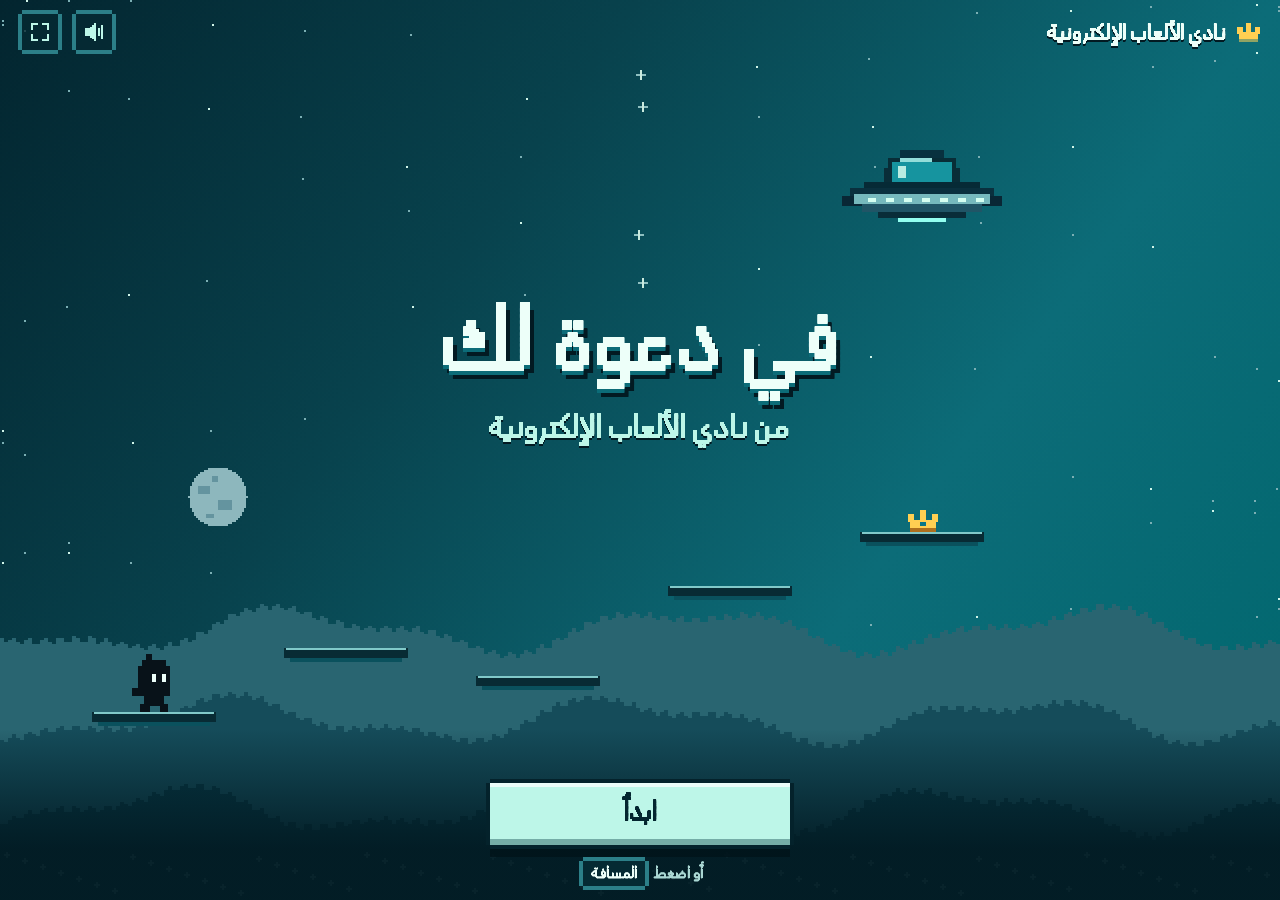
==== index.html @ 5948cf0d "Add interactive workshop invitation site Pixel-art invitation for the gaming club workshop: jump gam" ====
<!doctype html>
<html lang="ar" dir="rtl">
<head>
  <meta charset="utf-8">
  <meta name="viewport" content="width=device-width, initial-scale=1, viewport-fit=cover">
  <title>نادي الألعاب الإلكترونية | من لاعب إلى صانع ألعاب</title>
  <meta name="description" content="دعوة من نادي الألعاب الإلكترونية لورشة «من لاعب إلى صانع ألعاب»: الأحد ٢٩ نوفمبر، ١١ ص – ٤ م، مسرح وادي مكة.">
  <meta name="theme-color" content="#03252f">

  <!-- معاينة الرابط عند مشاركته (واتساب، تويتر...) -->
  <meta property="og:type" content="website">
  <meta property="og:locale" content="ar_SA">
  <meta property="og:site_name" content="نادي الألعاب الإلكترونية">
  <meta property="og:title" content="في دعوة لك من نادي الألعاب الإلكترونية">
  <meta property="og:description" content="ورشة «من لاعب إلى صانع ألعاب» · الأحد ٢٩ نوفمبر · ١١ ص – ٤ م · مسرح وادي مكة">
  <!-- بعد النشر أضف صورة المعاينة برابط كامل، مثال:
       <meta property="og:image" content="https://example.com/preview.png"> -->

  <link rel="icon" href="favicon.svg" type="image/svg+xml">
  <link rel="preconnect" href="https://fonts.googleapis.com">
  <link rel="preconnect" href="https://fonts.gstatic.com" crossorigin>
  <link rel="stylesheet" href="https://fonts.googleapis.com/css2?family=Handjet:wght@500;700&family=IBM+Plex+Sans+Arabic:wght@400&display=swap">
  <link rel="stylesheet" href="style.css">
  <script defer src="game.js"></script>
</head>
<body>
  <!-- أيقونات البكسل المشتركة -->
  <svg width="0" height="0" style="position:absolute" aria-hidden="true" focusable="false">
    <defs>
      <symbol id="i-crown" viewBox="0 0 16 16"><path d="M2 5h3v4H2zM7 3h3v6H7zM12 5h3v4h-3zM3 8h11v4H3z"/><path d="M3 12h11v2H3z" opacity=".55"/></symbol>
      <symbol id="i-date" viewBox="0 0 12 12"><path fill-rule="evenodd" d="M1 2h10v9H1zM2 5h8v5H2zM3 6h2v1H3zM6 6h2v1H6zM3 8h2v1H3zM6 8h2v1H6zM3 0h1v2H3zM8 0h1v2H8z"/></symbol>
      <symbol id="i-time" viewBox="0 0 12 12"><path fill-rule="evenodd" d="M4 1h4v1h2v2h1v4h-1v2H8v1H4v-1H2V8H1V4h1V2h2zM6 3h1v3h2v1H6z"/></symbol>
      <symbol id="i-place" viewBox="0 0 12 12"><path fill-rule="evenodd" d="M4 0h4v1h1v1h1v4H9v2H8v2H7v2H5v-2H4V8H3V6H2V2h1V1h1zM5 3h2v2H5z"/></symbol>
      <symbol id="i-check" viewBox="0 0 12 12"><path d="M1 6h2v2H1zM3 8h2v2H3zM5 6h2v2H5zM7 4h2v2H7zM9 2h2v2H9z"/></symbol>
      <symbol id="i-up" viewBox="0 0 12 12"><path d="M5 1h2v1h1v1h1v1h1v2H8v5H4V6H2V4h1V3h1V2h1z"/></symbol>
    </defs>
  </svg>

  <header id="header">
    <strong class="brand">
      <svg class="ico" aria-hidden="true"><use href="#i-crown"/></svg>
      نادي الألعاب الإلكترونية
    </strong>
    <div class="tools">
      <button id="mute" class="tool" type="button" aria-pressed="false" aria-label="كتم الصوت">
        <svg class="ico" viewBox="0 0 12 12" aria-hidden="true">
          <path d="M1 4h3v4H1zM4 3h1v6H4zM5 2h1v8H5zM6 1h1v10H6z"/>
          <path class="waves" d="M8 4h1v4H8zM10 2h1v8h-1z"/>
          <path class="cross" d="M8 4h1v1H8zM10 4h1v1h-1zM9 5h1v2H9zM8 7h1v1H8zM10 7h1v1h-1z"/>
        </svg>
      </button>
      <button id="fullscreen" class="tool" type="button" aria-pressed="false" aria-label="ملء الشاشة" hidden>
        <svg class="ico" viewBox="0 0 12 12" aria-hidden="true">
          <path d="M1 1h4v1H2v3H1zM7 1h4v4h-1V2H7zM1 7h1v3h3v1H1zM10 7h1v4H7v-1h3z"/>
        </svg>
      </button>
    </div>
  </header>

  <main>
    <section class="sky" id="sky" data-phase="start" aria-label="دعوة نادي الألعاب الإلكترونية">
      <canvas id="space" role="img" aria-label="شخصية بكسل سوداء تقفز على منصات نحو تاج، وفوقها مركبة فضائية"></canvas>

      <!-- شاشة البداية -->
      <div class="title" id="title">
        <p class="tag" data-guest="إلى {name}" data-guest-only></p>
        <h1 id="heading">في دعوة لك</h1>
        <p class="sub">من نادي الألعاب الإلكترونية</p>
      </div>

      <!-- منصة التحكم: نفس مكان الزر في البداية وأثناء القفز -->
      <div class="dock" id="dock">
        <p class="progress">
          <span class="pips" id="pips" aria-hidden="true"></span>
          <span id="hint" role="status"></span>
        </p>
        <button id="action" class="btn" type="button">
          <span id="actionLabel">ابدأ</span>
          <svg class="ico" aria-hidden="true"><use href="#i-up"/></svg>
        </button>
        <p class="keys">أو اضغط <kbd>المسافة</kbd></p>
      </div>

      <!-- الدعوة -->
      <div class="screen pending" id="transmission">
        <div class="inner">
          <div class="porthole" aria-hidden="true"></div>
          <div class="copy" id="message">
            <p class="kicker"><i class="dot"></i><span>إشارة واردة من <span data-event="host"></span></span></p>
            <h2>خطفناك<span id="who" data-guest=" يا {name}"></span>!</h2>
            <p class="lead">
              مهمتك الجاية: اصنع لعبتك في ٦٠ دقيقة<br>
              في <span data-event="title"></span>.
            </p>
            <ul class="facts">
              <li>
                <svg class="ico" aria-hidden="true"><use href="#i-date"/></svg>
                <strong data-event="date"></strong>
                <span data-event="day"></span>
              </li>
              <li>
                <svg class="ico" aria-hidden="true"><use href="#i-time"/></svg>
                <strong data-event="time"></strong>
                <span>الوقت</span>
              </li>
              <li>
                <svg class="ico" aria-hidden="true"><use href="#i-place"/></svg>
                <strong data-event="place"></strong>
                <span>المكان</span>
              </li>
            </ul>
            <button id="accept" class="btn btn-gold" type="button">أقبل الدعوة</button>
            <button id="replay" class="link" type="button">إعادة العرض</button>
          </div>
        </div>
      </div>

      <!-- تأكيد الحضور -->
      <div class="screen pending" id="confirmed">
        <div class="inner">
          <div class="porthole" aria-hidden="true"></div>
          <div class="copy">
            <h2 id="confirmTitle" tabindex="-1">
              <span class="stamp"><svg class="ico" aria-hidden="true"><use href="#i-check"/></svg></span>
              تم تأكيد حضورك
            </h2>
            <p class="lead">نشوفك<span data-guest=" يا {name}"></span> في الورشة!<span id="registerNote" hidden> باقي خطوة واحدة: سجّل بياناتك في النموذج.</span></p>

            <article class="ticket" aria-label="بطاقة الدعوة">
              <div class="ticket-head">
                <svg class="ico" aria-hidden="true"><use href="#i-crown"/></svg>
                <div>
                  <small>بطاقة دعوة</small>
                  <strong data-event="title"></strong>
                </div>
              </div>
              <dl>
                <div data-guest-only><dt>الضيف</dt><dd data-guest="{name}"></dd></div>
                <div><dt>المكان</dt><dd data-event="place"></dd></div>
                <div><dt>التاريخ</dt><dd data-event="fullDate"></dd></div>
                <div><dt>الوقت</dt><dd data-event="time"></dd></div>
              </dl>
              <div class="ticket-stub">
                <span data-event="host"></span>
                <i aria-hidden="true"></i>
              </div>
            </article>

            <div class="actions">
              <div class="buttons">
                <a id="register" class="btn btn-gold" target="_blank" rel="noopener" hidden>سجّل في الورشة</a>
                <button id="calendar" class="btn" type="button">
                  <svg class="ico" aria-hidden="true"><use href="#i-date"/></svg>
                  أضف إلى التقويم
                </button>
              </div>
              <p class="links">
                <a id="gcal" class="link" target="_blank" rel="noopener">تقويم Google</a>
                <a id="map" class="link" target="_blank" rel="noopener" hidden>الموقع على الخريطة</a>
                <button id="back" class="link" type="button">رجوع للدعوة</button>
              </p>
            </div>
          </div>
        </div>
      </div>

      <p id="announce" class="sr-only" role="status"></p>
    </section>
  </main>
</body>
</html>
---- style.css ----
/* ===== المتغيرات ===== */
:root {
  --ink: #03252f;         /* نص داكن وإطارات الأزرار */
  --night: #021a22;
  --deep: #052a33;        /* خلفية البطاقات الداكنة */
  --line: #2c7f88;        /* إطارات هادئة */
  --mint: #bdf6e8;
  --mint-shade: #75ada7;
  --foam: #edfff9;        /* نص فاتح */
  --mute: #a9d6d2;        /* نص ثانوي */
  --gold: #ffcf52;
  --gold-shade: #c98a1e;
  --px: 4px;              /* وحدة البكسل للإطارات والظلال */
  --header-h: 64px;
  --display: "Handjet", Tahoma, Arial, sans-serif;
  --body: "IBM Plex Sans Arabic", Tahoma, Arial, sans-serif;
}

/* ===== الأساس ===== */
*, *::before, *::after { box-sizing: border-box; }
[hidden] { display: none !important; }

html { -webkit-text-size-adjust: 100%; text-size-adjust: 100%; }
body {
  margin: 0;
  min-height: 100vh;
  min-height: 100svh;
  background: linear-gradient(145deg, #03252f, #08424d 45%, #0c6c78 82%, #00676e);
  color: var(--foam);
  font: 16px/1.5 var(--body);
}

button { font: inherit; color: inherit; background: none; border: 0; border-radius: 0; padding: 0; cursor: pointer; }
a { color: inherit; }
:focus-visible { outline: 3px solid #fff; outline-offset: calc(var(--px) + 3px); }

.ico { display: block; width: 1em; height: 1em; fill: currentColor; shape-rendering: crispEdges; flex: none; }

.sr-only {
  position: absolute;
  width: 1px;
  height: 1px;
  margin: -1px;
  overflow: hidden;
  clip-path: inset(50%);
  white-space: nowrap;
}

/* إطار بكسل بزوايا مقصوصة: يُرسم بالظلال فلا يأخذ مساحة، لذلك لكل عنصر هامش ‎--px. */
.btn, .tool, .tag, .facts li, .ticket, .stamp, kbd {
  --frame-shadow:
    0 calc(-1 * var(--px)) 0 var(--frame),
    0 var(--px) 0 var(--frame),
    calc(-1 * var(--px)) 0 0 var(--frame),
    var(--px) 0 0 var(--frame);
}

/* ===== الأزرار ===== */
.btn {
  --face: var(--mint);
  --shade: var(--mint-shade);
  --frame: #04222b;
  --drop: calc(3 * var(--px));
  display: inline-flex;
  align-items: center;
  justify-content: center;
  gap: .4em;
  min-height: 58px;
  margin: var(--px) var(--px) calc(3 * var(--px));
  padding: 4px 30px 10px;
  background: var(--face);
  color: var(--ink);
  font: 700 30px/1 var(--display);
  text-decoration: none;
  box-shadow:
    inset 0 var(--px) 0 #ffffffb3,
    inset 0 calc(-1.5 * var(--px)) 0 var(--shade),
    var(--frame-shadow),
    0 var(--drop) 0 #00131acc;
  touch-action: manipulation;
  -webkit-tap-highlight-color: transparent;
}
.btn:hover { filter: brightness(1.06); }
.btn:active, .btn[aria-disabled="true"] { --drop: var(--px); transform: translateY(calc(2 * var(--px))); }
.btn[aria-disabled="true"] { filter: saturate(.6) brightness(.86); cursor: default; }
.btn .ico { font-size: .8em; }

.btn-gold { --face: var(--gold); --shade: var(--gold-shade); }

.link {
  display: inline-flex;
  align-items: center;
  min-height: 36px;
  padding: 0 8px;
  color: var(--mute);
  font: 700 20px/1 var(--display);
  text-decoration: underline dotted;
  text-underline-offset: 5px;
  touch-action: manipulation;
}
.link:hover { color: var(--foam); }

kbd {
  --frame: var(--line);
  display: inline-block;
  margin: 0 calc(var(--px) + 2px);
  padding: 0 8px 2px;
  background: var(--deep);
  color: var(--foam);
  font: inherit;
  box-shadow: var(--frame-shadow);
}

/* ===== الشريط العلوي ===== */
header {
  position: absolute;
  z-index: 2;
  inset: 0 0 auto;
  height: var(--header-h);
  display: flex;
  justify-content: space-between;
  align-items: center;
  gap: 8px;
  padding: env(safe-area-inset-top) max(18px, env(safe-area-inset-right)) 0 max(18px, env(safe-area-inset-left));
  pointer-events: none;
}
.brand {
  display: flex;
  align-items: center;
  gap: 8px;
  font: 700 clamp(19px, 5.2vw, 24px)/1 var(--display);
  text-shadow: 0 2px 0 var(--night);
}
.brand .ico { color: var(--gold); font-size: 1.15em; }

.tools { display: flex; gap: calc(var(--px) + 6px); }
.tool {
  --frame: var(--line);
  display: grid;
  place-items: center;
  width: 36px;
  height: 36px;
  margin: var(--px);
  background: #052a33d9;
  color: var(--mint);
  font-size: 22px;
  box-shadow: var(--frame-shadow);
  pointer-events: auto;
}
.tool:hover { background: #0a4651; }
.tool[aria-pressed="true"] { background: var(--mint); color: var(--ink); }
#mute .cross { display: none; }
#mute[aria-pressed="true"] .waves { display: none; }
#mute[aria-pressed="true"] .cross { display: inline; }

/* ===== المشهد =====
   ‎--layout مصدر نقاط التجاوب الوحيد: يقرؤه game.js ليضبط الرسم.
   game.js يكتب بالمقابل ‎--art (حجم بكسل الرسم) و‎--band-top/‎--band-h
   (الشريط الفارغ بين المركبة والتاج) حتى لا يغطي النص عناصر المشهد. */
.sky {
  --layout: desktop;
  position: relative;
  height: 100vh;
  height: 100dvh;
  overflow: hidden;
}

#space {
  position: absolute;
  top: 0;
  left: 0;
  display: block;
  width: 100%;
  height: 100%;
  image-rendering: crisp-edges;
  image-rendering: pixelated;
  touch-action: manipulation;
}
.sky[data-phase="start"] #space,
.sky[data-phase="ready"] #space { cursor: pointer; }

/* ===== شاشة البداية ===== */
.title, .dock {
  transition: opacity .24s steps(4), transform .24s steps(4), visibility 0s;
}

.title {
  position: absolute;
  inset-inline: 4%;
  top: var(--band-top, 34%);
  height: var(--band-h, 22%);
  container-type: size;
  display: grid;
  align-content: center;
  justify-items: center;
  text-align: center;
  pointer-events: none;
}
/* المقاسات والمسافات نسبة من الشريط (cqw/cqh) حتى تبقى الأسطر الثلاثة متباعدة وداخله. */
.title h1 {
  margin: 0;
  font: 700 clamp(34px, 9vw, 92px)/1.12 var(--display);
  font-size: clamp(34px, min(21cqw, 37cqh), 136px);
  text-shadow: 0 var(--px) 0 #0c6c78, var(--px) calc(2 * var(--px)) 0 var(--night);
}
.title .sub {
  margin: 10px 0 0;
  margin-top: clamp(8px, 5cqh, 24px);
  color: var(--mint);
  font: 700 clamp(18px, 4.4vw, 26px)/1.1 var(--display);
  font-size: clamp(18px, min(6.5cqw, 13cqh), 36px);
  text-shadow: 0 2px 0 var(--night);
}
.tag {
  --frame: var(--gold-shade);
  margin: var(--px) var(--px) 14px;
  margin-bottom: clamp(12px, 6cqh, 26px);
  padding: 2px 18px 6px;
  background: var(--gold);
  color: var(--ink);
  font: 700 clamp(21px, 5.6vw, 28px)/1.15 var(--display);
  font-size: clamp(21px, min(7cqw, 14cqh), 38px);
  box-shadow: var(--frame-shadow);
}

.sky:not([data-phase="start"]) .title {
  opacity: 0;
  visibility: hidden;
  transform: translateY(calc(-3 * var(--px)));
  transition: opacity .24s steps(4), transform .24s steps(4), visibility 0s .24s;
}

/* ===== منصة التحكم ===== */
.dock {
  position: absolute;
  inset: auto 0 0;
  display: grid;
  justify-items: center;
  align-content: end;
  gap: 4px;
  padding: 16px 16px max(14px, env(safe-area-inset-bottom));
  background: linear-gradient(to top, #021a22e6 30%, #021a2200);
  pointer-events: none;
}
.dock .btn { width: min(78vw, 300px); min-height: 62px; pointer-events: auto; }
.dock .btn .ico { display: none; }
.sky:not([data-phase="start"]) .dock .btn .ico { display: block; }

.progress {
  display: flex;
  align-items: center;
  gap: 10px;
  min-height: 26px;
  margin: 0 0 4px;
  font: 700 21px/1 var(--display);
  text-shadow: 0 2px 0 var(--night);
}
.pips { display: flex; gap: 6px; }
.pips i {
  width: 14px;
  height: 14px;
  background: #052a33;
  box-shadow: inset 0 0 0 2px var(--line);
}
.pips i.on { background: var(--gold); box-shadow: inset 0 0 0 2px var(--gold-shade); }

.keys { display: none; margin: 0; color: var(--mute); font: 500 18px/1.3 var(--display); }
@media (hover: hover) and (pointer: fine) {
  .keys { display: block; }
}

.sky[data-phase="start"] .progress { visibility: hidden; }
.sky[data-phase="start"] .dock .btn { animation: bob 1s steps(2) infinite; }

.sky:not([data-phase="start"], [data-phase="ready"], [data-phase="jumping"]) .dock {
  opacity: 0;
  visibility: hidden;
  transform: translateY(calc(4 * var(--px)));
  transition: opacity .24s steps(4), transform .24s steps(4), visibility 0s .24s;
}

/* ===== شاشتا الدعوة والتأكيد =====
   ‎.porthole مكان فارغ بحجم الدائرة؛ game.js يقيس موقعه ويرسم الشخصية فيه. */
.screen {
  position: absolute;
  inset: var(--header-h) 0 0;
  display: flex;
  overflow: auto;
  overscroll-behavior: contain;
  padding: 4px max(16px, env(safe-area-inset-right)) max(16px, env(safe-area-inset-bottom)) max(16px, env(safe-area-inset-left));
  text-align: center;
}
/* مخفية لكنها تحجز مكانها، ليعرف game.js أين الدائرة وأين يمنع النجوم. */
.screen.pending { visibility: hidden; }

.inner { width: min(100%, 560px); margin: auto; }
.porthole {
  width: calc(var(--art, 2px) * 54);
  height: calc(var(--art, 2px) * 54);
  margin: 0 auto;
}
.copy { display: grid; justify-items: center; gap: 12px; margin-top: 12px; }
.copy > * { margin-block: 0; }

.screen:not(.pending) .copy > * { animation: rise .4s steps(5) both; }
.screen:not(.pending) .copy > :nth-child(2) { animation-delay: .08s; }
.screen:not(.pending) .copy > :nth-child(3) { animation-delay: .16s; }
.screen:not(.pending) .copy > :nth-child(4) { animation-delay: .24s; }
.screen:not(.pending) .copy > :nth-child(5) { animation-delay: .32s; }
.screen:not(.pending) .copy > :nth-child(n + 6) { animation-delay: .4s; }

.kicker {
  display: flex;
  align-items: center;
  gap: 8px;
  color: var(--mint);
  font: 700 clamp(17px, 4.6vw, 21px)/1.1 var(--display);
}
.dot { width: 8px; height: 8px; background: var(--gold); animation: blink 1s steps(2) infinite; }

.screen h2 {
  margin: 0;
  font: 700 clamp(42px, 11vw, 76px)/.95 var(--display);
  text-shadow: 0 var(--px) 0 #0c6c78;
  overflow-wrap: anywhere;
}
#who { color: var(--gold); }
.lead { color: #d6f5ef; font-size: clamp(15px, 4vw, 18px); line-height: 1.6; }

/* تفاصيل الفعالية */
.facts {
  list-style: none;
  width: 100%;
  margin: 4px 0;
  padding: 0;
  display: grid;
  grid-template-columns: repeat(3, 1fr);
  gap: calc(var(--px) + 8px);
}
.facts li {
  --frame: var(--line);
  display: grid;
  justify-items: center;
  align-content: start;
  gap: 2px;
  margin: var(--px);
  padding: 10px 4px 8px;
  background: var(--deep);
  box-shadow: var(--frame-shadow);
}
.facts .ico { color: var(--gold); font-size: 26px; margin-bottom: 4px; }
.facts strong { font: 700 clamp(20px, 5.4vw, 26px)/1 var(--display); text-wrap: balance; }
.facts span { color: var(--mute); font: 500 clamp(16px, 4.2vw, 18px)/1.1 var(--display); }

#accept { width: min(100% - 2 * var(--px), 360px); min-height: 66px; font-size: 34px; }

/* ===== تأكيد الحضور ===== */
#confirmed .porthole { margin-block: calc(var(--art, 2px) * 9) calc(var(--art, 2px) * 8); }
#confirmed h2 {
  display: flex;
  align-items: center;
  justify-content: center;
  gap: .35em;
  font-size: clamp(36px, 9.6vw, 64px);
  outline: 0;
}
.stamp {
  --frame: var(--gold-shade);
  display: grid;
  place-items: center;
  width: .78em;
  height: .78em;
  margin: var(--px);
  background: var(--gold);
  color: var(--ink);
  box-shadow: var(--frame-shadow);
  text-shadow: none;
}
.stamp .ico { font-size: .62em; }

.ticket {
  --frame: var(--gold);
  position: relative;
  width: min(100% - 2 * var(--px), 440px);
  margin: var(--px);
  background: #e9fff7;
  color: var(--ink);
  text-align: start;
  box-shadow: var(--frame-shadow);
}
.ticket-head {
  display: flex;
  align-items: center;
  gap: 12px;
  padding: 9px 14px 11px;
  background: var(--deep);
  color: var(--foam);
}
.ticket-head .ico { color: var(--gold); font-size: 36px; }
.ticket-head small { display: block; color: var(--mint); font: 500 17px/1 var(--display); }
.ticket-head strong { display: block; font: 700 clamp(21px, 5.6vw, 27px)/1.05 var(--display); }

.ticket dl {
  display: grid;
  grid-template-columns: 1fr 1fr;
  gap: 10px 14px;
  margin: 0;
  padding: 12px 14px 13px;
}
.ticket dl div[hidden] + div { grid-column: 1 / -1; }
.ticket dt { color: #1f6570; font: 700 16px/1.1 var(--display); }
.ticket dd { margin: 0; font: 700 clamp(21px, 5.6vw, 25px)/1.05 var(--display); overflow-wrap: anywhere; }

.ticket-stub {
  position: relative;
  display: flex;
  justify-content: space-between;
  align-items: center;
  gap: 12px;
  padding: 7px 14px 9px;
  border-top: var(--px) dashed #03252f59;
  font: 700 19px/1 var(--display);
}
/* ثقبا التذكرة على الجانبين */
.ticket-stub::before, .ticket-stub::after {
  content: "";
  position: absolute;
  top: calc(-3 * var(--px));
  width: calc(3 * var(--px));
  height: calc(5 * var(--px));
  background: #000;
}
.ticket-stub::before { left: calc(-2 * var(--px)); }
.ticket-stub::after { right: calc(-2 * var(--px)); }
.ticket-stub i {
  flex: 1;
  max-width: 132px;
  height: var(--px);
  background: repeating-linear-gradient(90deg, var(--ink) 0 var(--px), transparent var(--px) calc(3 * var(--px)));
}

.actions { display: grid; justify-items: center; gap: 2px; width: 100%; }
/* زر التسجيل وزر التقويم: جنباً إلى جنب إن اتسع المكان، وفوق بعض على الجوال */
.buttons { display: flex; flex-wrap: wrap; justify-content: center; gap: 0 10px; width: 100%; margin-top: 6px; }
.buttons .btn { flex: 1 1 230px; max-width: 360px; min-height: 62px; padding-inline: 14px; font-size: 28px; }
.links { display: flex; flex-wrap: wrap; justify-content: center; gap: 2px 14px; margin: 0; }

/* ===== الحركة ===== */
@keyframes bob { 50% { transform: translateY(calc(-1 * var(--px))); } }
@keyframes blink { 50% { opacity: .25; } }
@keyframes rise {
  from { opacity: 0; transform: translateY(calc(3 * var(--px))); }
}

@media (prefers-reduced-motion: reduce) {
  *, *::before, *::after { animation: none !important; transition: none !important; }
}

/* ===== شاشات كبيرة: الواجهة تكبر مع المشهد ===== */
@media (min-width: 1500px) and (min-height: 880px) {
  :root { --header-h: 72px; }
  .brand { font-size: 29px; }
  .tool { width: 44px; height: 44px; font-size: 26px; }

  .dock .btn { width: 340px; min-height: 70px; font-size: 34px; }
  .progress { font-size: 25px; }
  .pips i { width: 16px; height: 16px; }
  .keys { font-size: 21px; }

  .inner { width: min(100%, 680px); }
  .copy { gap: 15px; }
  .kicker { font-size: 25px; }
  .screen h2 { font-size: 94px; }
  #confirmed h2 { font-size: 78px; }
  .lead { font-size: 21px; }
  .facts .ico { font-size: 32px; }
  .facts strong { font-size: 31px; }
  .facts span { font-size: 21px; }
  #accept { width: 430px; min-height: 78px; font-size: 40px; }
  .link { font-size: 23px; }

  .ticket { width: 540px; }
  .ticket-head .ico { font-size: 44px; }
  .ticket-head small { font-size: 20px; }
  .ticket-head strong { font-size: 32px; }
  .ticket dl { padding: 15px 18px 16px; }
  .ticket dt { font-size: 19px; }
  .ticket dd { font-size: 30px; }
  .ticket-stub { font-size: 22px; }
  .buttons .btn { max-width: 330px; min-height: 70px; font-size: 33px; }
}

/* ===== شاشات لمسية ===== */
@media (pointer: coarse) {
  :root { --header-h: 60px; }
  .tool { width: 40px; height: 40px; }
  .link { min-height: 44px; }
}

/* ===== جوال بالوضع الطولي ===== */
@media (max-width: 650px) and (orientation: portrait) {
  .sky { --layout: portrait; }
  :root { --header-h: 58px; }
  .copy { gap: 10px; }
  .facts { gap: calc(var(--px) + 4px); }
}

/* ===== جوال بالوضع العرضي: العنوان والزر في يسار المشهد ===== */
@media (max-height: 500px) and (orientation: landscape) {
  .sky { --layout: wide; }
  :root { --header-h: 50px; }

  .title { inset-inline: auto; left: 3%; width: 52%; top: var(--header-h); height: 27%; }
  .tag { margin-bottom: 5px; padding: 0 12px 3px; font-size: 19px; }
  .title h1 { font-size: clamp(26px, 30cqh, 40px); }
  .title .sub { margin-top: 3px; font-size: 17px; }
  .dock {
    inset: calc(var(--header-h) + 27%) auto auto 3%;
    width: 52%;
    padding: 0;
    background: none;
    align-content: start;
  }
  .dock .btn { width: min(100%, 260px); min-height: 46px; font-size: 26px; }
  .progress { min-height: 22px; margin: 0; font-size: 19px; }
  .keys { display: none; }

  .inner {
    width: min(100%, 760px);
    display: grid;
    grid-template-columns: auto minmax(0, 1fr);
    align-items: center;
    gap: 22px;
  }
  .porthole, #confirmed .porthole { margin: calc(var(--art, 2px) * 8); }
  .copy { gap: 7px; margin-top: 0; }
  .screen h2 { font-size: 34px; }
  #confirmed h2 { font-size: 30px; }
  .kicker { font-size: 16px; }
  .lead { font-size: 14px; line-height: 1.4; }
  .facts li { padding: 6px 4px 5px; }
  .facts .ico { font-size: 20px; margin-bottom: 2px; }
  .facts strong { font-size: 20px; }
  .facts span { font-size: 15px; }
  #accept { min-height: 46px; font-size: 26px; }
  .buttons { margin-top: 2px; }
  .buttons .btn { flex-basis: 190px; min-height: 46px; font-size: 24px; }
  /* التأكيد في ارتفاع قصير: بلا ذيل التذكرة ولا السطر التمهيدي */
  #confirmed .lead, .ticket-stub { display: none; }
  .ticket-head { padding: 5px 12px 7px; }
  .ticket-head .ico { font-size: 26px; }
  .ticket-head strong { font-size: 21px; }
  .ticket dl { padding: 7px 12px 8px; gap: 5px 12px; }
  .ticket dd { font-size: 21px; }
}
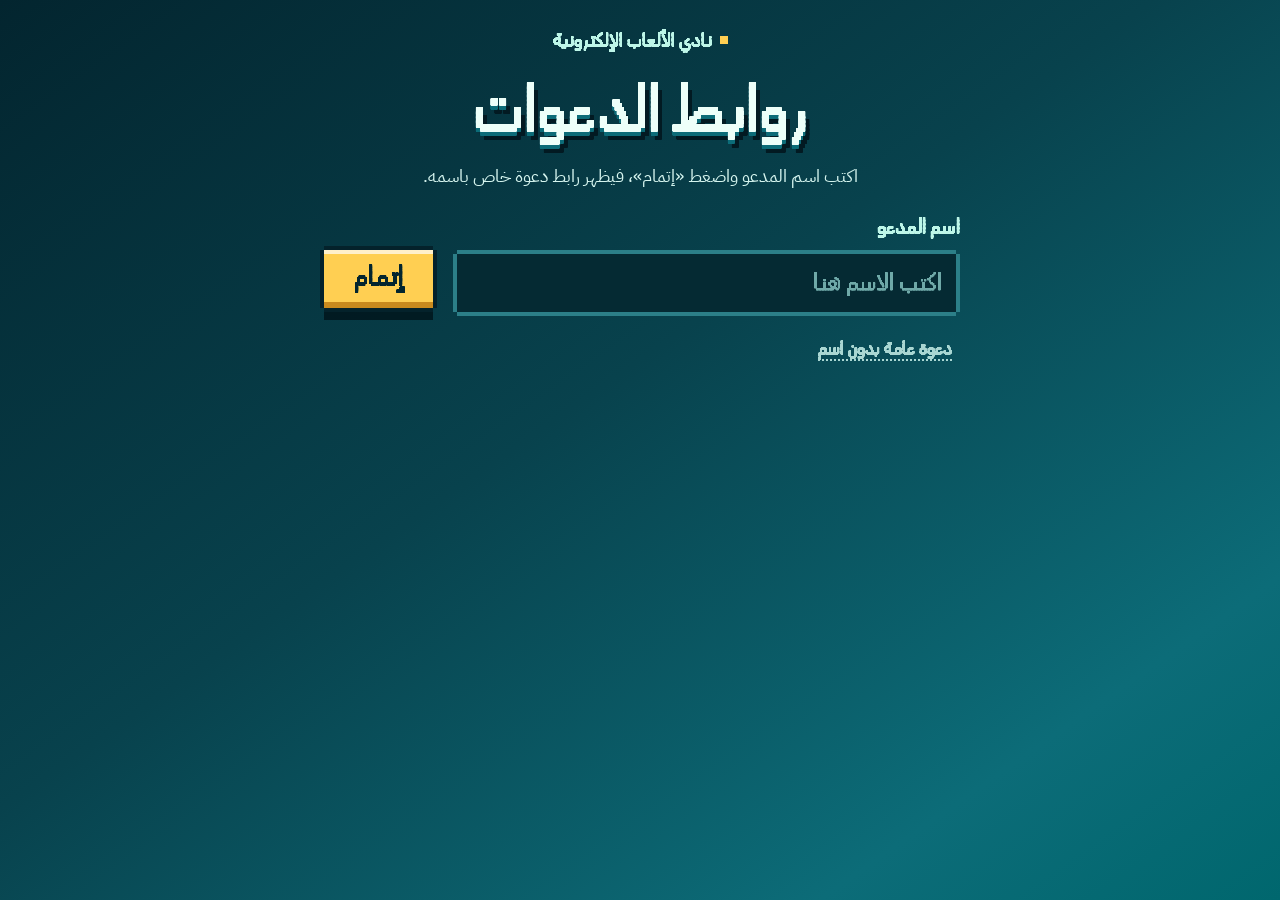
==== commit c2f11843: "Open the link generator when the site is visited without a guest name The invitation now opens only " ====
--- a/index.html
+++ b/index.html
@@ -3,6 +3,10 @@
 <head>
   <meta charset="utf-8">
   <meta name="viewport" content="width=device-width, initial-scale=1, viewport-fit=cover">
+  <script>
+    // الدعوة تُفتح فقط برابط فيه ‎?to=‎ (ولو فارغاً). عنوان الموقع بدونه يذهب لصفحة إنشاء الروابط.
+    if (!new URLSearchParams(location.search).has("to") && location.hash !== "#confirmed") location.replace("links.html");
+  </script>
   <title>نادي الألعاب الإلكترونية | من لاعب إلى صانع ألعاب</title>
   <meta name="description" content="دعوة من نادي الألعاب الإلكترونية لورشة «من لاعب إلى صانع ألعاب»: الأحد ٢٩ نوفمبر، ١١ ص – ٤ م، مسرح وادي مكة.">
   <meta name="theme-color" content="#03252f">
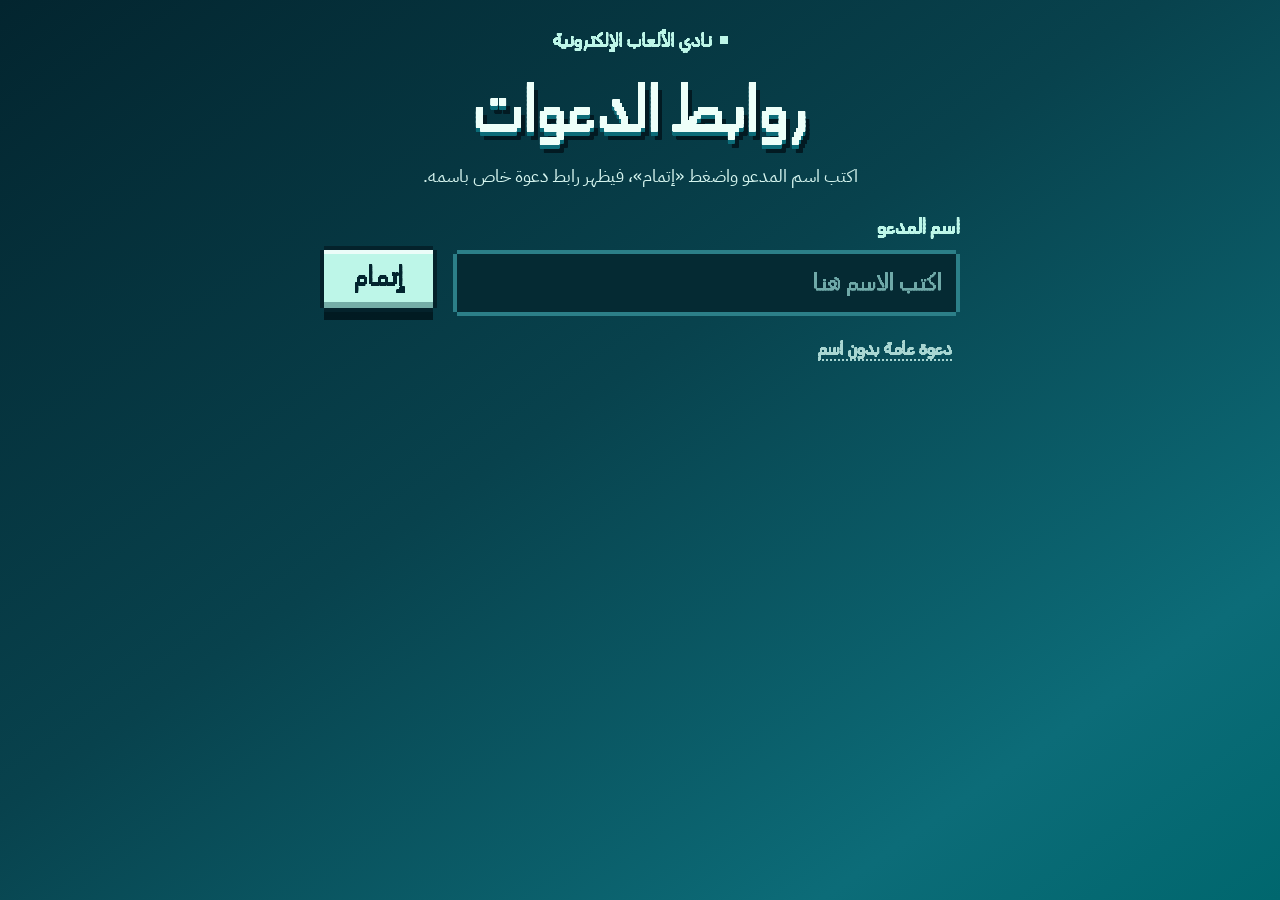
==== commit b132e225: "Replace gold with the mint blue and give the calendar button its own colour Every gold element (butt" ====
--- a/index.html
+++ b/index.html
@@ -8,7 +8,7 @@
     if (!new URLSearchParams(location.search).has("to") && location.hash !== "#confirmed") location.replace("links.html");
   </script>
   <title>نادي الألعاب الإلكترونية | من لاعب إلى صانع ألعاب</title>
-  <meta name="description" content="دعوة من نادي الألعاب الإلكترونية لورشة «من لاعب إلى صانع ألعاب»: الأحد ٢٩ نوفمبر، ١١ ص – ٤ م، مسرح وادي مكة.">
+  <meta name="description" content="دعوة من نادي الألعاب الإلكترونية لورشة «من لاعب إلى صانع ألعاب»: الأحد ٢٩ نوفمبر، ١٢ – ٣ م، مسرح وادي مكة.">
   <meta name="theme-color" content="#03252f">
 
   <!-- معاينة الرابط عند مشاركته (واتساب، تويتر...) -->
@@ -16,16 +16,18 @@
   <meta property="og:locale" content="ar_SA">
   <meta property="og:site_name" content="نادي الألعاب الإلكترونية">
   <meta property="og:title" content="في دعوة لك من نادي الألعاب الإلكترونية">
-  <meta property="og:description" content="ورشة «من لاعب إلى صانع ألعاب» · الأحد ٢٩ نوفمبر · ١١ ص – ٤ م · مسرح وادي مكة">
+  <meta property="og:description" content="ورشة «من لاعب إلى صانع ألعاب» · الأحد ٢٩ نوفمبر · ١٢ – ٣ م · مسرح وادي مكة">
   <!-- بعد النشر أضف صورة المعاينة برابط كامل، مثال:
        <meta property="og:image" content="https://example.com/preview.png"> -->
 
   <link rel="icon" href="favicon.svg" type="image/svg+xml">
   <link rel="preconnect" href="https://fonts.googleapis.com">
   <link rel="preconnect" href="https://fonts.gstatic.com" crossorigin>
-  <link rel="stylesheet" href="https://fonts.googleapis.com/css2?family=Handjet:wght@500;700&family=IBM+Plex+Sans+Arabic:wght@400&display=swap">
-  <link rel="stylesheet" href="style.css">
-  <script defer src="game.js"></script>
+  <link rel="stylesheet" href="https://fonts.googleapis.com/css2?family=Handjet:wght@500;700&family=IBM+Plex+Sans+Arabic:wght@400;700&display=swap">
+  <!-- ‎?v=‎ رقم الإصدار: زِده مع كل تعديل على هذه الملفات حتى لا يعرض المتصفح نسخة مخزّنة قديمة -->
+  <link rel="stylesheet" href="style.css?v=6">
+  <script src="fonts.js?v=6"></script>
+  <script defer src="game.js?v=6"></script>
 </head>
 <body>
   <!-- أيقونات البكسل المشتركة -->
@@ -113,14 +115,14 @@
                 <span>المكان</span>
               </li>
             </ul>
-            <button id="accept" class="btn btn-gold" type="button">أقبل الدعوة</button>
+            <button id="accept" class="btn" type="button">أقبل الدعوة</button>
             <button id="replay" class="link" type="button">إعادة العرض</button>
           </div>
         </div>
       </div>
 
       <!-- تأكيد الحضور -->
-      <div class="screen pending" id="confirmed">
+      <div class="screen pending" id="confirmation">
         <div class="inner">
           <div class="porthole" aria-hidden="true"></div>
           <div class="copy">
@@ -152,8 +154,8 @@
 
             <div class="actions">
               <div class="buttons">
-                <a id="register" class="btn btn-gold" target="_blank" rel="noopener" hidden>سجّل في الورشة</a>
-                <button id="calendar" class="btn" type="button">
+                <a id="register" class="btn" target="_blank" rel="noopener" hidden>سجّل في الورشة</a>
+                <button id="calendar" class="btn btn-alt" type="button">
                   <svg class="ico" aria-hidden="true"><use href="#i-date"/></svg>
                   أضف إلى التقويم
                 </button>
--- a/style.css
+++ b/style.css
@@ -8,13 +8,20 @@
   --mint-shade: #75ada7;
   --foam: #edfff9;        /* نص فاتح */
   --mute: #a9d6d2;        /* نص ثانوي */
-  --gold: #ffcf52;
-  --gold-shade: #c98a1e;
+  --aqua: #1a9aa6;        /* اللون الثاني: يميّز زر التقويم عن زر التسجيل */
+  --aqua-shade: #0c6c78;
   --px: 4px;              /* وحدة البكسل للإطارات والظلال */
   --header-h: 64px;
   --display: "Handjet", Tahoma, Arial, sans-serif;
   --body: "IBM Plex Sans Arabic", Tahoma, Arial, sans-serif;
 }
+
+/* ===== خط آمن =====
+   fonts.js يضيف safe-font عندما لا يوصل متصفح الزائر حروف خط البكسل.
+   يُستخدم خط الفقرات بدله، و font-size-adjust يصغّره ليقارب مقاس Handjet فلا تنكسر المقاسات. */
+html.safe-font { --display: var(--body); }
+html.safe-font body { font-size-adjust: .41; }
+html.safe-font .lead, html.safe-font .note, html.safe-font code { font-size-adjust: none; }
 
 /* ===== الأساس ===== */
 *, *::before, *::after { box-sizing: border-box; }
@@ -85,7 +92,7 @@
 .btn[aria-disabled="true"] { filter: saturate(.6) brightness(.86); cursor: default; }
 .btn .ico { font-size: .8em; }
 
-.btn-gold { --face: var(--gold); --shade: var(--gold-shade); }
+.btn-alt { --face: var(--aqua); --shade: var(--aqua-shade); }
 
 .link {
   display: inline-flex;
@@ -131,7 +138,7 @@
   font: 700 clamp(19px, 5.2vw, 24px)/1 var(--display);
   text-shadow: 0 2px 0 var(--night);
 }
-.brand .ico { color: var(--gold); font-size: 1.15em; }
+.brand .ico { color: var(--mint); font-size: 1.15em; }
 
 .tools { display: flex; gap: calc(var(--px) + 6px); }
 .tool {
@@ -163,6 +170,7 @@
   height: 100vh;
   height: 100dvh;
   overflow: hidden;
+  overflow: clip;   /* clip يمنع أي تمرير داخلي يزيح المشهد عن مكانه */
 }
 
 #space {
@@ -212,11 +220,11 @@
   text-shadow: 0 2px 0 var(--night);
 }
 .tag {
-  --frame: var(--gold-shade);
+  --frame: var(--mint-shade);
   margin: var(--px) var(--px) 14px;
   margin-bottom: clamp(12px, 6cqh, 26px);
   padding: 2px 18px 6px;
-  background: var(--gold);
+  background: var(--mint);
   color: var(--ink);
   font: 700 clamp(21px, 5.6vw, 28px)/1.15 var(--display);
   font-size: clamp(21px, min(7cqw, 14cqh), 38px);
@@ -262,7 +270,7 @@
   background: #052a33;
   box-shadow: inset 0 0 0 2px var(--line);
 }
-.pips i.on { background: var(--gold); box-shadow: inset 0 0 0 2px var(--gold-shade); }
+.pips i.on { background: var(--mint); box-shadow: inset 0 0 0 2px var(--mint-shade); }
 
 .keys { display: none; margin: 0; color: var(--mute); font: 500 18px/1.3 var(--display); }
 @media (hover: hover) and (pointer: fine) {
@@ -316,7 +324,7 @@
   color: var(--mint);
   font: 700 clamp(17px, 4.6vw, 21px)/1.1 var(--display);
 }
-.dot { width: 8px; height: 8px; background: var(--gold); animation: blink 1s steps(2) infinite; }
+.dot { width: 8px; height: 8px; background: var(--mint); animation: blink 1s steps(2) infinite; }
 
 .screen h2 {
   margin: 0;
@@ -324,7 +332,7 @@
   text-shadow: 0 var(--px) 0 #0c6c78;
   overflow-wrap: anywhere;
 }
-#who { color: var(--gold); }
+#who { color: var(--mint); }
 .lead { color: #d6f5ef; font-size: clamp(15px, 4vw, 18px); line-height: 1.6; }
 
 /* تفاصيل الفعالية */
@@ -348,15 +356,15 @@
   background: var(--deep);
   box-shadow: var(--frame-shadow);
 }
-.facts .ico { color: var(--gold); font-size: 26px; margin-bottom: 4px; }
+.facts .ico { color: var(--mint); font-size: 26px; margin-bottom: 4px; }
 .facts strong { font: 700 clamp(20px, 5.4vw, 26px)/1 var(--display); text-wrap: balance; }
 .facts span { color: var(--mute); font: 500 clamp(16px, 4.2vw, 18px)/1.1 var(--display); }
 
 #accept { width: min(100% - 2 * var(--px), 360px); min-height: 66px; font-size: 34px; }
 
 /* ===== تأكيد الحضور ===== */
-#confirmed .porthole { margin-block: calc(var(--art, 2px) * 9) calc(var(--art, 2px) * 8); }
-#confirmed h2 {
+#confirmation .porthole { margin-block: calc(var(--art, 2px) * 9) calc(var(--art, 2px) * 8); }
+#confirmation h2 {
   display: flex;
   align-items: center;
   justify-content: center;
@@ -365,13 +373,13 @@
   outline: 0;
 }
 .stamp {
-  --frame: var(--gold-shade);
+  --frame: var(--mint-shade);
   display: grid;
   place-items: center;
   width: .78em;
   height: .78em;
   margin: var(--px);
-  background: var(--gold);
+  background: var(--mint);
   color: var(--ink);
   box-shadow: var(--frame-shadow);
   text-shadow: none;
@@ -379,7 +387,7 @@
 .stamp .ico { font-size: .62em; }
 
 .ticket {
-  --frame: var(--gold);
+  --frame: var(--mint);
   position: relative;
   width: min(100% - 2 * var(--px), 440px);
   margin: var(--px);
@@ -396,7 +404,7 @@
   background: var(--deep);
   color: var(--foam);
 }
-.ticket-head .ico { color: var(--gold); font-size: 36px; }
+.ticket-head .ico { color: var(--mint); font-size: 36px; }
 .ticket-head small { display: block; color: var(--mint); font: 500 17px/1 var(--display); }
 .ticket-head strong { display: block; font: 700 clamp(21px, 5.6vw, 27px)/1.05 var(--display); }
 
@@ -471,7 +479,7 @@
   .copy { gap: 15px; }
   .kicker { font-size: 25px; }
   .screen h2 { font-size: 94px; }
-  #confirmed h2 { font-size: 78px; }
+  #confirmation h2 { font-size: 78px; }
   .lead { font-size: 21px; }
   .facts .ico { font-size: 32px; }
   .facts strong { font-size: 31px; }
@@ -532,10 +540,10 @@
     align-items: center;
     gap: 22px;
   }
-  .porthole, #confirmed .porthole { margin: calc(var(--art, 2px) * 8); }
+  .porthole, #confirmation .porthole { margin: calc(var(--art, 2px) * 8); }
   .copy { gap: 7px; margin-top: 0; }
   .screen h2 { font-size: 34px; }
-  #confirmed h2 { font-size: 30px; }
+  #confirmation h2 { font-size: 30px; }
   .kicker { font-size: 16px; }
   .lead { font-size: 14px; line-height: 1.4; }
   .facts li { padding: 6px 4px 5px; }
@@ -546,7 +554,7 @@
   .buttons { margin-top: 2px; }
   .buttons .btn { flex-basis: 190px; min-height: 46px; font-size: 24px; }
   /* التأكيد في ارتفاع قصير: بلا ذيل التذكرة ولا السطر التمهيدي */
-  #confirmed .lead, .ticket-stub { display: none; }
+  #confirmation .lead, .ticket-stub { display: none; }
   .ticket-head { padding: 5px 12px 7px; }
   .ticket-head .ico { font-size: 26px; }
   .ticket-head strong { font-size: 21px; }
